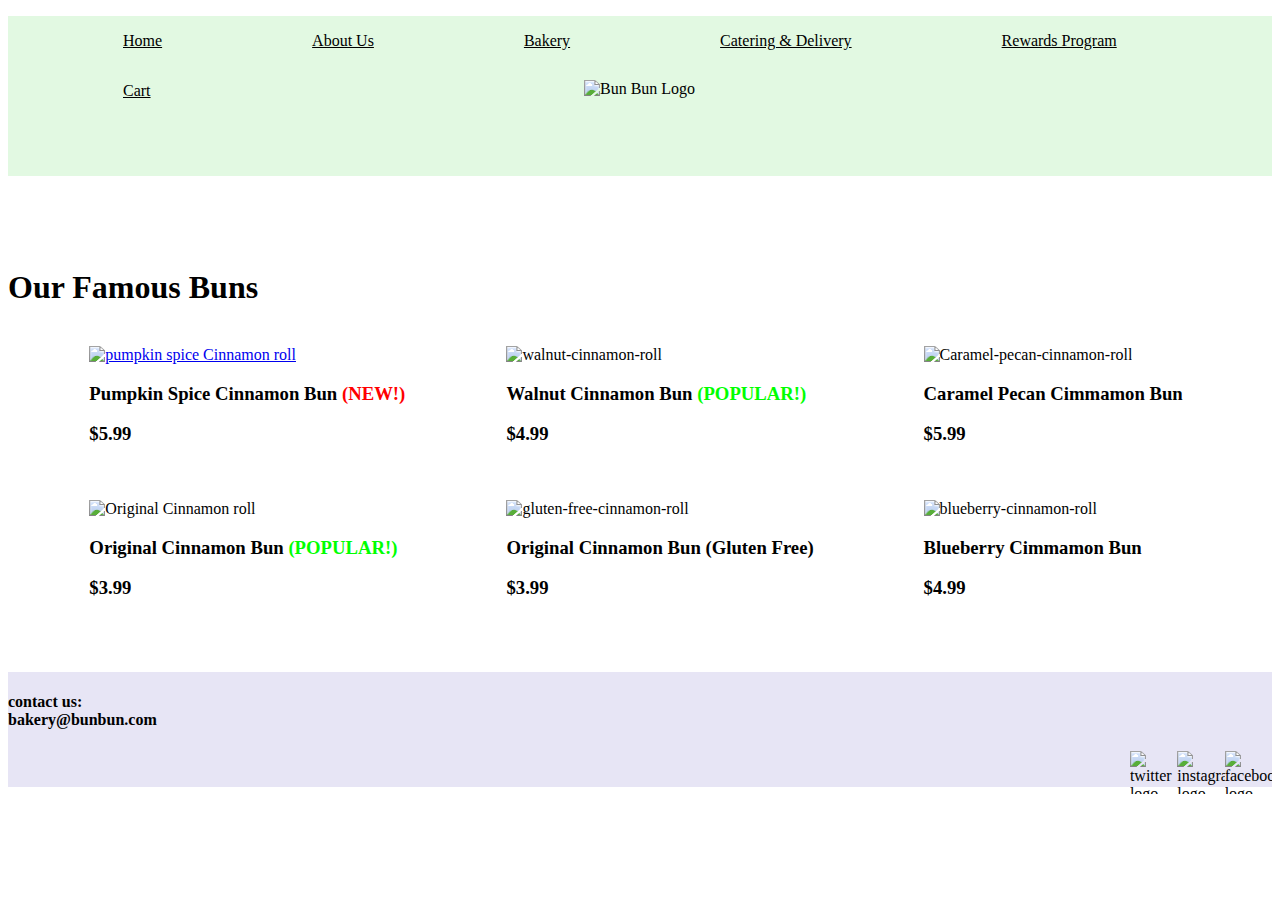
==== bakery.html @ a364fdcb "Add files via upload" ====
<!DOCTYPE html>
<html>
  <head>
    <meta charset="utf-8" />
    <title>Homework 5</title>
	<link href="style.css" rel="stylesheet" type="text/css">
  </head>
  
  <body>
    <div class = "grid">
        <div>
            <div class = "container">
                <nav class = "header">
                    <ul>
                        <li>
                            <a href = "index.html">Home</a>
                        </li>
                        <li>
                            <a href = "#">About Us</a>
                        </li>
                        <li>
                            <a href = "bakery.html">Bakery</a>
                        </li>
                        <li>
                            <a href = "#">Catering & Delivery</a>
                        </li>
                        <li>
                            <a href = "#">Rewards Program</a>
                        </li>
                        <li>
                            <a href = "#">Cart</a>
                        </li>
                    </ul>
                </nav>
            </div>
            <img src="BunBun Logo.png" alt="Bun Bun Logo" id = "logo">
        </div>
        <br>

        <br>

        <br>

        <br>
        <div>
            <h1>Our Famous Buns</h1>
        </div>
        <br>
        <div class = "row-padding column-padding align food">
            <div class = "rolls">
                <a href= "pumpkin-spice.html"><img src = "pumpkin-spice-roll.jpg" alt= "pumpkin spice Cinnamon roll" class = "roll-pics"></a>
                <h3>Pumpkin Spice Cinnamon Bun    <span id = "new">    (NEW!)</span> </h3>
                <h3 class = "prices">$5.99</h3>
            </div>
        
            <div class = "rolls">
                <img src = "walnut-cinnamon-roll.jpg" alt = "walnut-cinnamon-roll" class = "roll-pics">
                <h3 class = "roll-text">Walnut Cinnamon Bun <span id = "popular"> (POPULAR!)</span></h3>
                <h3 class = "prices">$4.99</h3>
            </div>

            <div class = "rolls">
                <img src= "Caramel-pecan-cinnamon-roll.jpg" alt = "Caramel-pecan-cinnamon-roll" class = "roll-pics">
                <h3 class = "roll-text">Caramel Pecan Cimmamon Bun</h3>
                <h3 class = "prices">$5.99</h3>
            </div>
        </div>
        <br>

        <br>
        <div class = "row-padding column-padding align food">
            <div class = "rolls">
                <img src = "original-cinnamon-roll.jpg" alt= "Original Cinnamon roll" class = "roll-pics">
                <h3>Original Cinnamon Bun <span id = "popular"> (POPULAR!)</span></h3>
                <h3 class = "prices">$3.99</h3>
            </div>
        
            <div class = "rolls">
                <img src = "glutenfree-cinnamon-roll.jpg" alt = "gluten-free-cinnamon-roll" class = "roll-pics">
                <h3 class = "roll-text">Original Cinnamon Bun (Gluten Free) </h3>
                <h3 class = "prices">$3.99</h3>
            </div>

            <div class = "rolls">
                <img src= "blueberry-cinnamon-roll.jpg" alt = "blueberry-cinnamon-roll" class = "roll-pics">
                <h3 class = "roll-text">Blueberry Cimmamon Bun</h3>
                <h3 class = "prices">$4.99</h3>
            </div>
        </div>
        <br>

        <br>

        <br>
        <footer>
            <div class = "footer">
                <div>
                    <h4>contact us:
                    <br>
                    bakery@bunbun.com
                    </h4>            
                </div>
                <div>
                    <img src = "facebook-pics.png" alt = "facebook logo" class = "socials">
                    <img src = "insta-logo.png" alt = "instagram logo" class = "socials">
                    <img src = "twitter-logo.png" alt = "twitter logo" class = "socials">
                </div>
            </div>
        </footer>
    </div>
---- style.css ----
html{   
    width: 100%;
    height: 100%;
    margin: 0px;
    padding: 0px;
    overflow-x: hidden; 
}

div {
    display: block;
}

.header {
    display: block;
    height: 50px;
    line-height: 50px;
}

.header li {
    float: left;
    list-style-type: none;

}

.header li a {
    display: inline-block;
    color: black;
    text-align: center;
    
    padding: 0px 75px 0px;
}

.container {
    background-color: rgba(198, 244, 199, 0.51);
    width: 100%;
    height: 160px;
    left: 0px;
    top: -20px;
    padding-bottom: 0px;
    background-size: cover;
}

#logo {
    position: absolute;
    top: 80px;
    display: block;
    margin-left: 45%;
    margin-right: 50%;
    width: 175px;
    height: 175px;
    padding: 0px;
    z-index: 2;
}

#banner {
    background: url("regular cinnsmon roll.jpeg");
    width: 100%;
    height: 500px;
    background-repeat: no-repeat;
    background-position: center;
    position: relative;
    text-align: center;
    font-weight: bolder;
    background-size: cover;
    background-color: #cccccc;
    font-size: 100px;
    filter: grayscale(45%);
    opacity: 0.9;
    top: -70px;
    padding-top: 0px;
}


#seasonal-favorites {
    text-align: center;
    font-weight: bold;
    top: -100x;
}

.row-padding {
    padding-top: 16px;
    padding-bottom: 16px;
}

.align {
    text-align: left;
}

.roll-pics {
    width: 300px;
    height: 200px;
}

.rolls {
    width: 33%;
    display: block;
    float: left;
}

.food {
    display: flex;
    justify-content: center;
    width: 100%;
   
    padding: 0px 75px 0px;     
}

#new {
    color: red;
}

#popular {
    color: lime;
}

.socials {
    width: 47.37px;
    height: 43.53px;
    bottom: 0px;
    float: right;
}


footer { 
    position: relative;
    width: 100%;
    height: 115px;
    left: 0px;
    bottom: 0px;
    background-color: rgba(130, 118, 203, 0.19);
    background-size: cover;
    display: inline-block;
}

#price {
    color: lime;
}

#pumpkin {
    width: 420px;
    height: 275px;
}

.side-pics {
    -ms-flex: 50%;
    flex: 1 1 50%;
    padding: 0 4px;
}

.pumpkins {
    width: 75px;
    height: 50px;
    
}

.side-pics .pumpkins {
  vertical-align: middle;
}
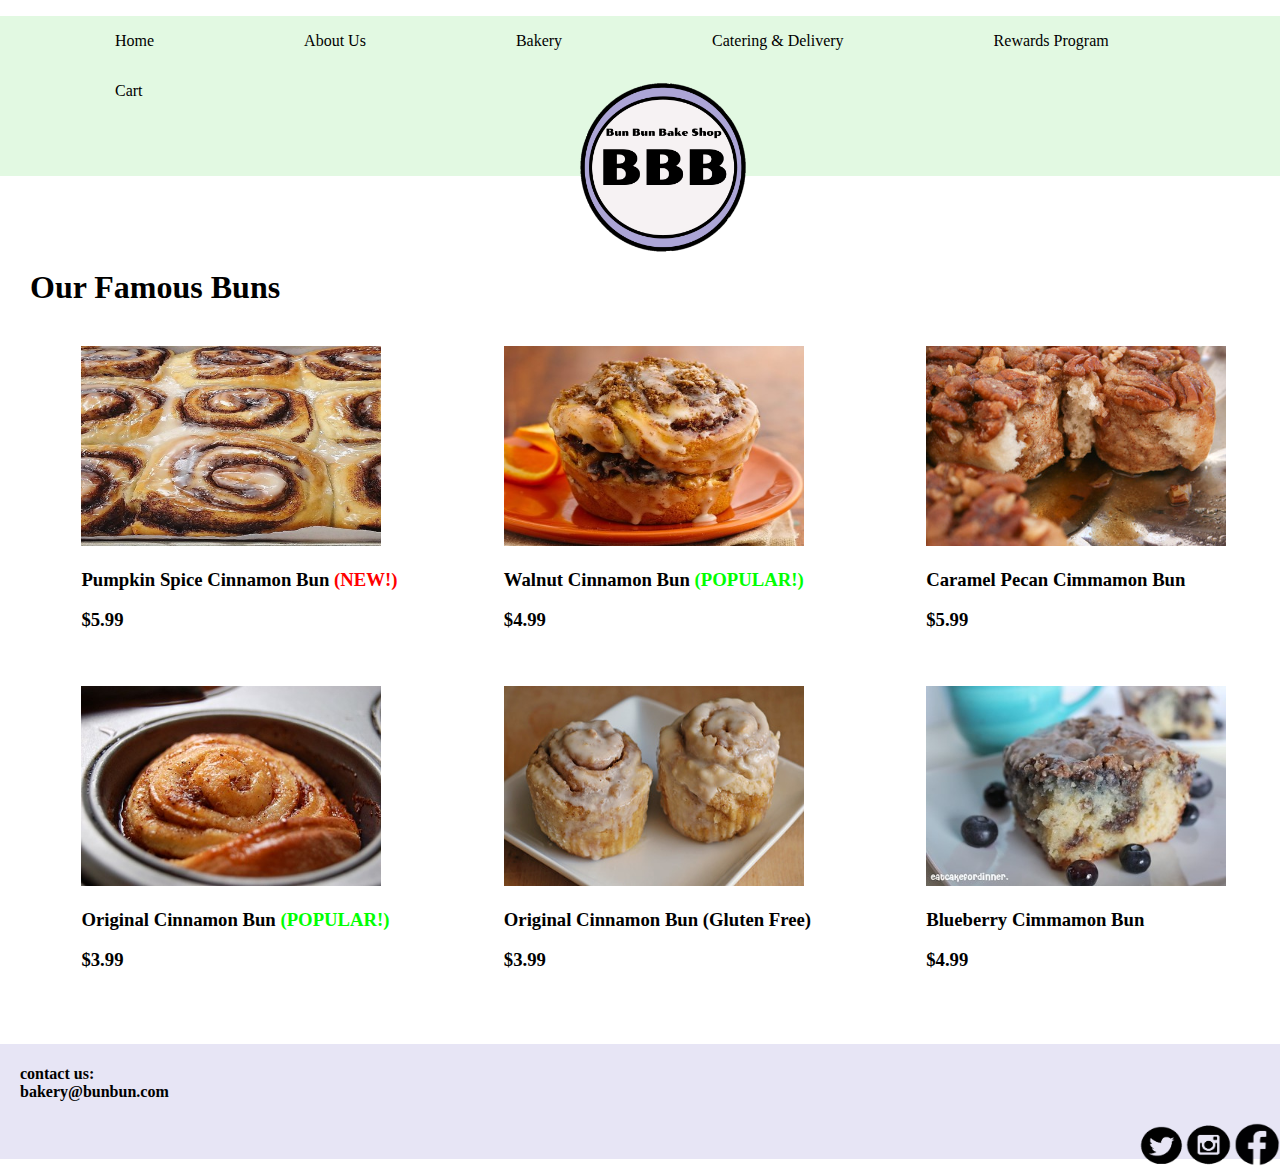
==== commit da07ca79: "Add files via upload" ====
--- a/bakery.html
+++ b/bakery.html
@@ -33,7 +33,7 @@
                     </ul>
                 </nav>
             </div>
-            <img src="BunBun Logo.png" alt="Bun Bun Logo" id = "logo">
+            <a href = "index.html"><img src="BunBun Logo.png" alt="Bun Bun Logo" id = "logo"></a>
         </div>
         <br>
 
@@ -43,13 +43,13 @@
 
         <br>
         <div>
-            <h1>Our Famous Buns</h1>
+            <h1 id = "bakery-title">Our Famous Buns</h1>
         </div>
         <br>
         <div class = "row-padding column-padding align food">
             <div class = "rolls">
                 <a href= "pumpkin-spice.html"><img src = "pumpkin-spice-roll.jpg" alt= "pumpkin spice Cinnamon roll" class = "roll-pics"></a>
-                <h3>Pumpkin Spice Cinnamon Bun    <span id = "new">    (NEW!)</span> </h3>
+                <a href= "pumpkin-spice.html"><h3>Pumpkin Spice Cinnamon Bun    <span id = "new">    (NEW!)</span> </h3></a>
                 <h3 class = "prices">$5.99</h3>
             </div>
         
--- a/style.css
+++ b/style.css
@@ -1,4 +1,4 @@
-html{   
+html body {   
     width: 100%;
     height: 100%;
     margin: 0px;
@@ -26,9 +26,15 @@
     display: inline-block;
     color: black;
     text-align: center;
-    
     padding: 0px 75px 0px;
-}
+    text-decoration: none;
+}
+
+.header li a:hover {
+    color: #3F5DCB;
+    text-decoration: underline;
+}
+
 
 .container {
     background-color: rgba(198, 244, 199, 0.51);
@@ -91,6 +97,21 @@
     height: 200px;
 }
 
+.roll-text:hover {
+    color:#3F5DCB;
+    text-decoration: underline;
+}
+
+.rolls a {
+    color: black;
+    text-decoration: none;
+}
+
+.rolls a:hover {
+    color: #3F5DCB;
+    text-decoration: underline;
+}
+
 .rolls {
     width: 33%;
     display: block;
@@ -132,27 +153,102 @@
     display: inline-block;
 }
 
+#bakery-title {
+    padding-left: 30px;
+}
+
+#bakery-direction:hover {
+    color: #3F5DCB;
+}
+
+#bakery-direction {
+    padding-left: 75px;
+    color: black;
+}
+
+#pumpkin-spice-title {
+    padding-left: 75px;
+}
+
 #price {
     color: lime;
+    padding-left: 75px;
 }
 
 #pumpkin {
     width: 420px;
     height: 275px;
+    padding-left: 75px;
 }
 
 .side-pics {
-    -ms-flex: 50%;
-    flex: 1 1 50%;
-    padding: 0 4px;
+    line-height: 50px;
+    width: 63px;
+    text-align: center;
+    margin: 1em 0;
+    position:absolute;
+    top: 385px;
+    left: 525px;
 }
 
 .pumpkins {
-    width: 75px;
+    width: 63px;
     height: 50px;
-    
-}
-
-.side-pics .pumpkins {
-  vertical-align: middle;
-}+    vertical-align: middle; 
+    padding-bottom: 25px;
+}
+
+#main-pumpkin {
+    filter: grayscale(50%);
+}
+
+.food-details {
+    padding-left: 75px;
+}
+
+.glaze-type {
+    position: absolute;
+    top: 450px;
+    left: 750px;
+    font-size: 20px;
+}
+
+.quantity {
+    position: absolute;
+    top: 550px;
+    left: 750px;
+    font-size: 20px;
+}
+
+.button {
+    background-color: rgba(104, 215, 65, 0.57);
+    border: none;
+    color: black;
+    padding: 15px 32px;
+    text-align: center;
+    text-decoration: none;
+    display: inline-block;
+    font-size: 16px;
+    position: absolute;
+    top: 680px;
+    left: 800px;
+    font-weight: bold;
+}
+
+.button:hover {
+    color: #3F5DCB;
+    background-color: #99ABEE;
+}
+
+#related-products {
+    text-align: center;
+    font-weight: bold; 
+}
+
+.roll-pics:hover {
+    filter: grayscale(65%);
+}
+
+h4 {
+    padding-left: 20px;
+}
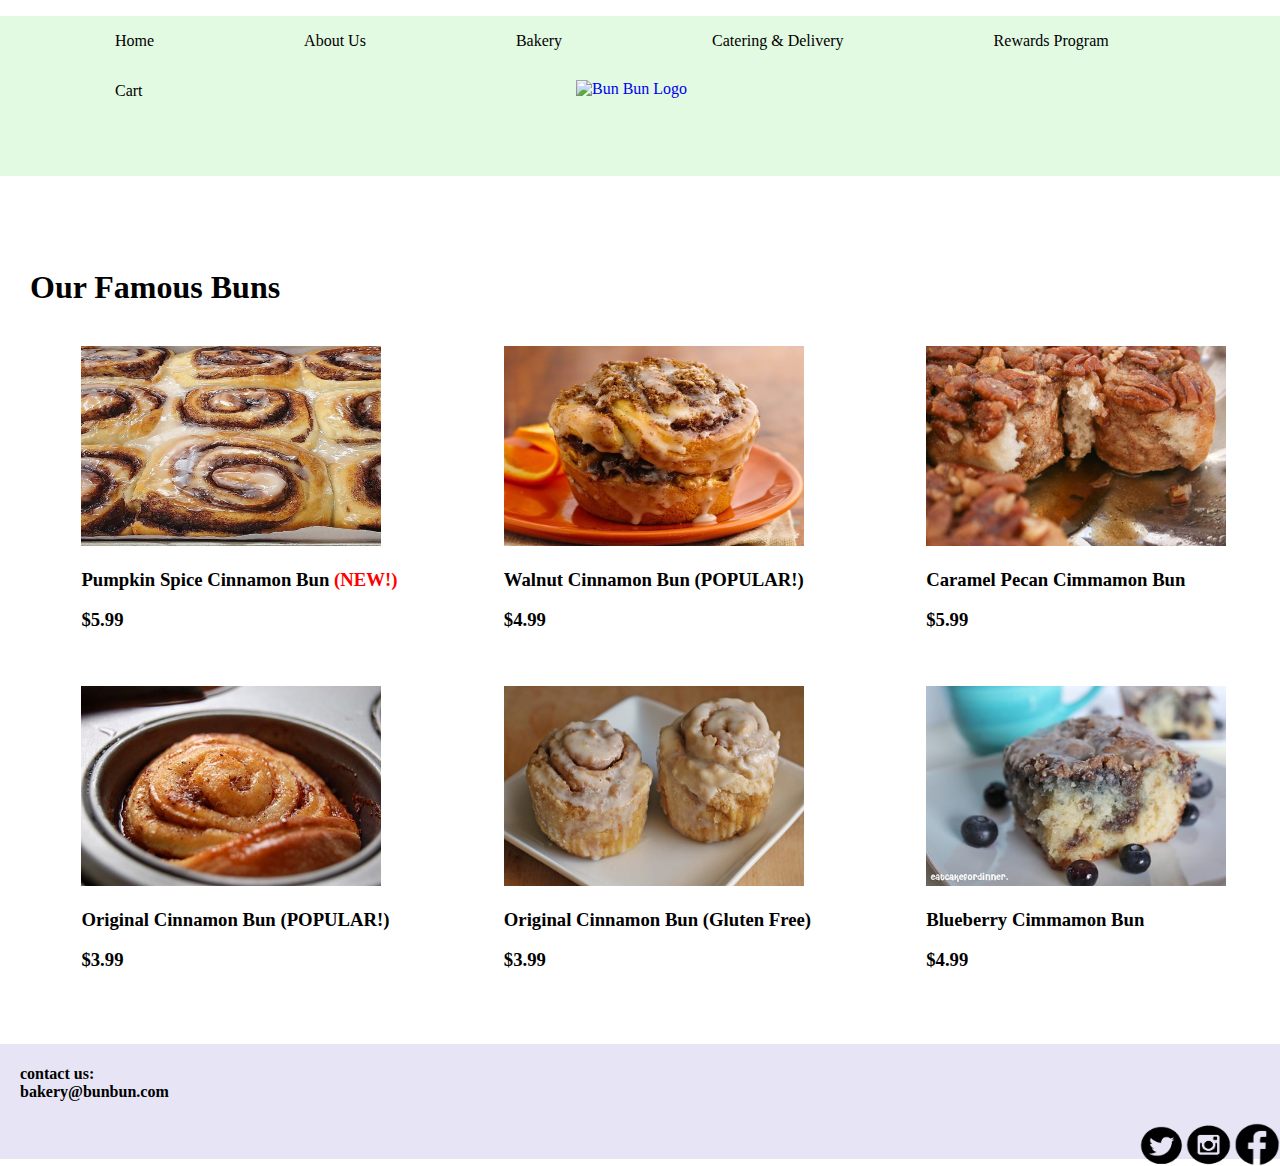
==== commit 9a1b6699: "Add files via upload" ====
--- a/bakery.html
+++ b/bakery.html
@@ -33,7 +33,7 @@
                     </ul>
                 </nav>
             </div>
-            <a href = "index.html"><img src="BunBun Logo.png" alt="Bun Bun Logo" id = "logo"></a>
+            <a href = "index.html"><img src="BunBun-Logo.png" alt="Bun Bun Logo" id = "logo"></a>
         </div>
         <br>
 
@@ -55,7 +55,7 @@
         
             <div class = "rolls">
                 <img src = "walnut-cinnamon-roll.jpg" alt = "walnut-cinnamon-roll" class = "roll-pics">
-                <h3 class = "roll-text">Walnut Cinnamon Bun <span id = "popular"> (POPULAR!)</span></h3>
+                <h3 class = "roll-text">Walnut Cinnamon Bun <span class = "popular"> (POPULAR!)</span></h3>
                 <h3 class = "prices">$4.99</h3>
             </div>
 
@@ -71,7 +71,7 @@
         <div class = "row-padding column-padding align food">
             <div class = "rolls">
                 <img src = "original-cinnamon-roll.jpg" alt= "Original Cinnamon roll" class = "roll-pics">
-                <h3>Original Cinnamon Bun <span id = "popular"> (POPULAR!)</span></h3>
+                <h3 class = "roll-text">Original Cinnamon Bun <span class = "popular"> (POPULAR!)</span></h3>
                 <h3 class = "prices">$3.99</h3>
             </div>
         
@@ -108,3 +108,4 @@
             </div>
         </footer>
     </div>
+  </body>